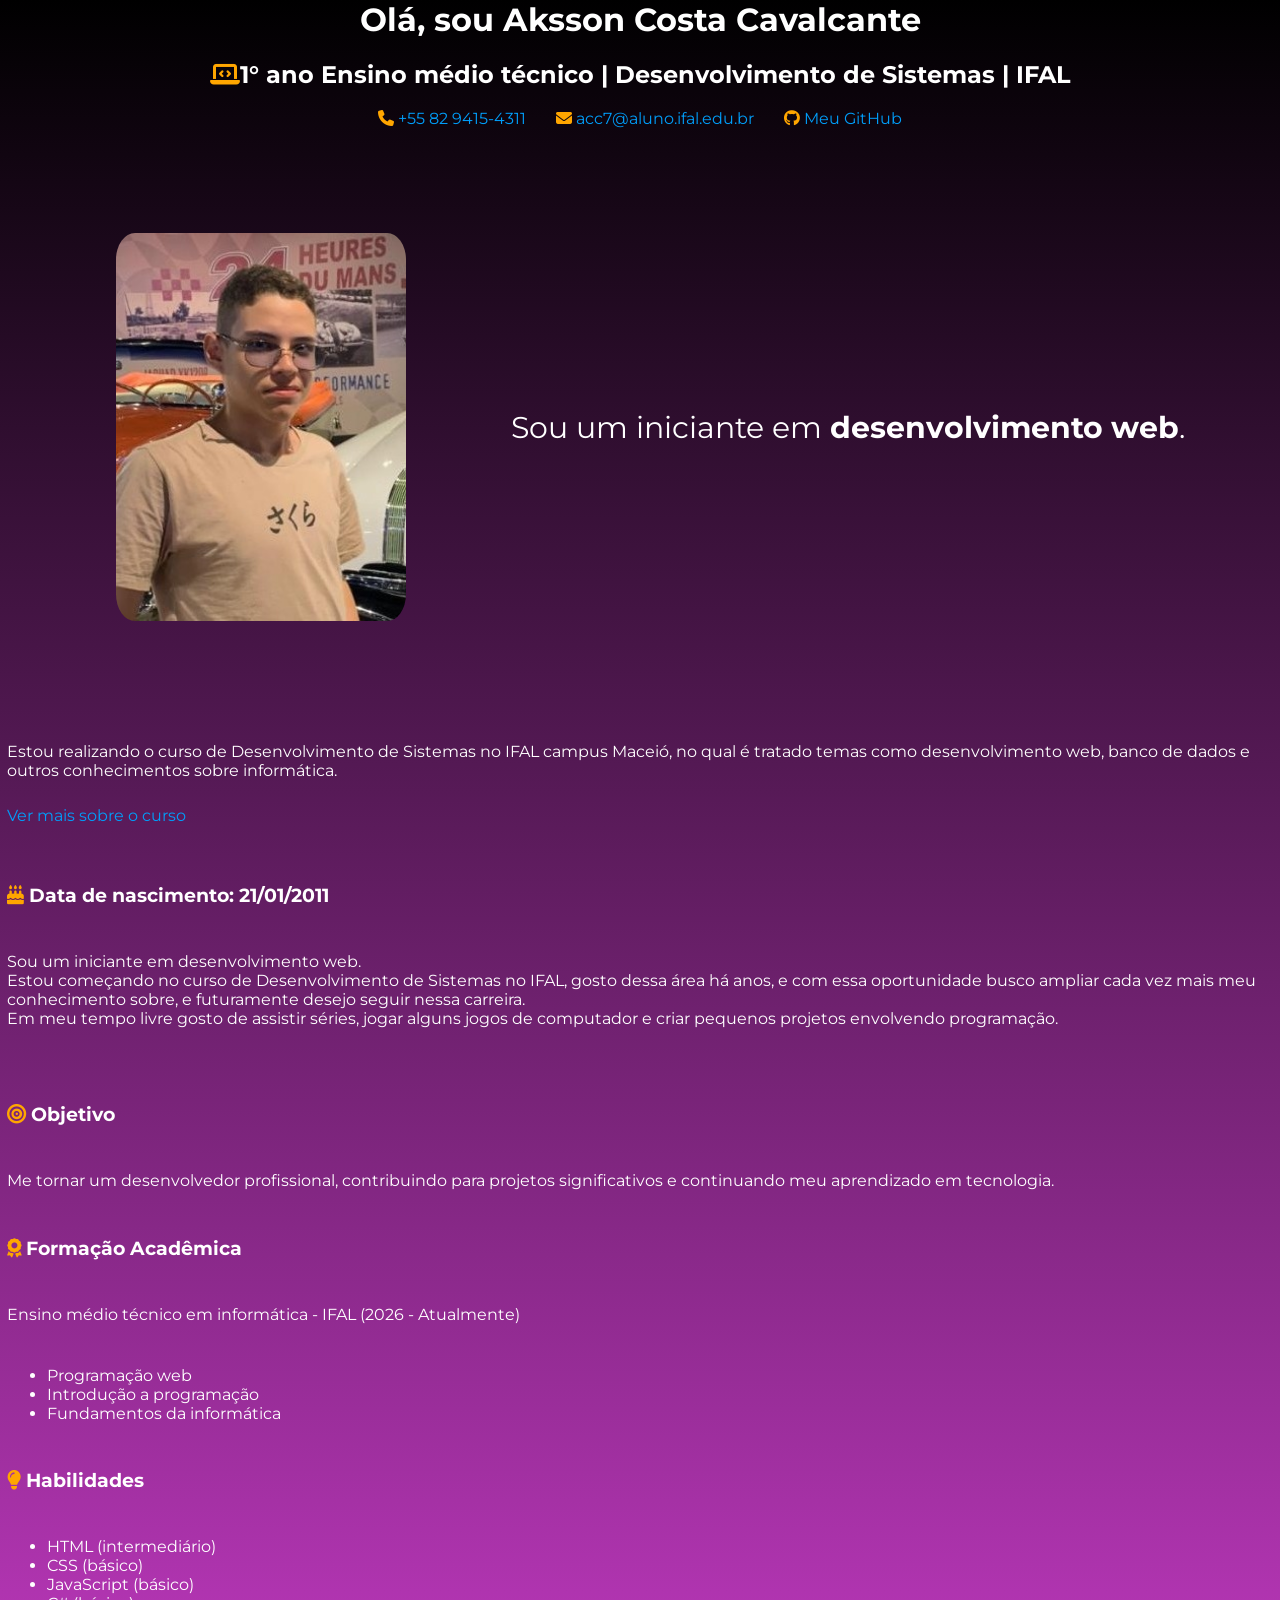
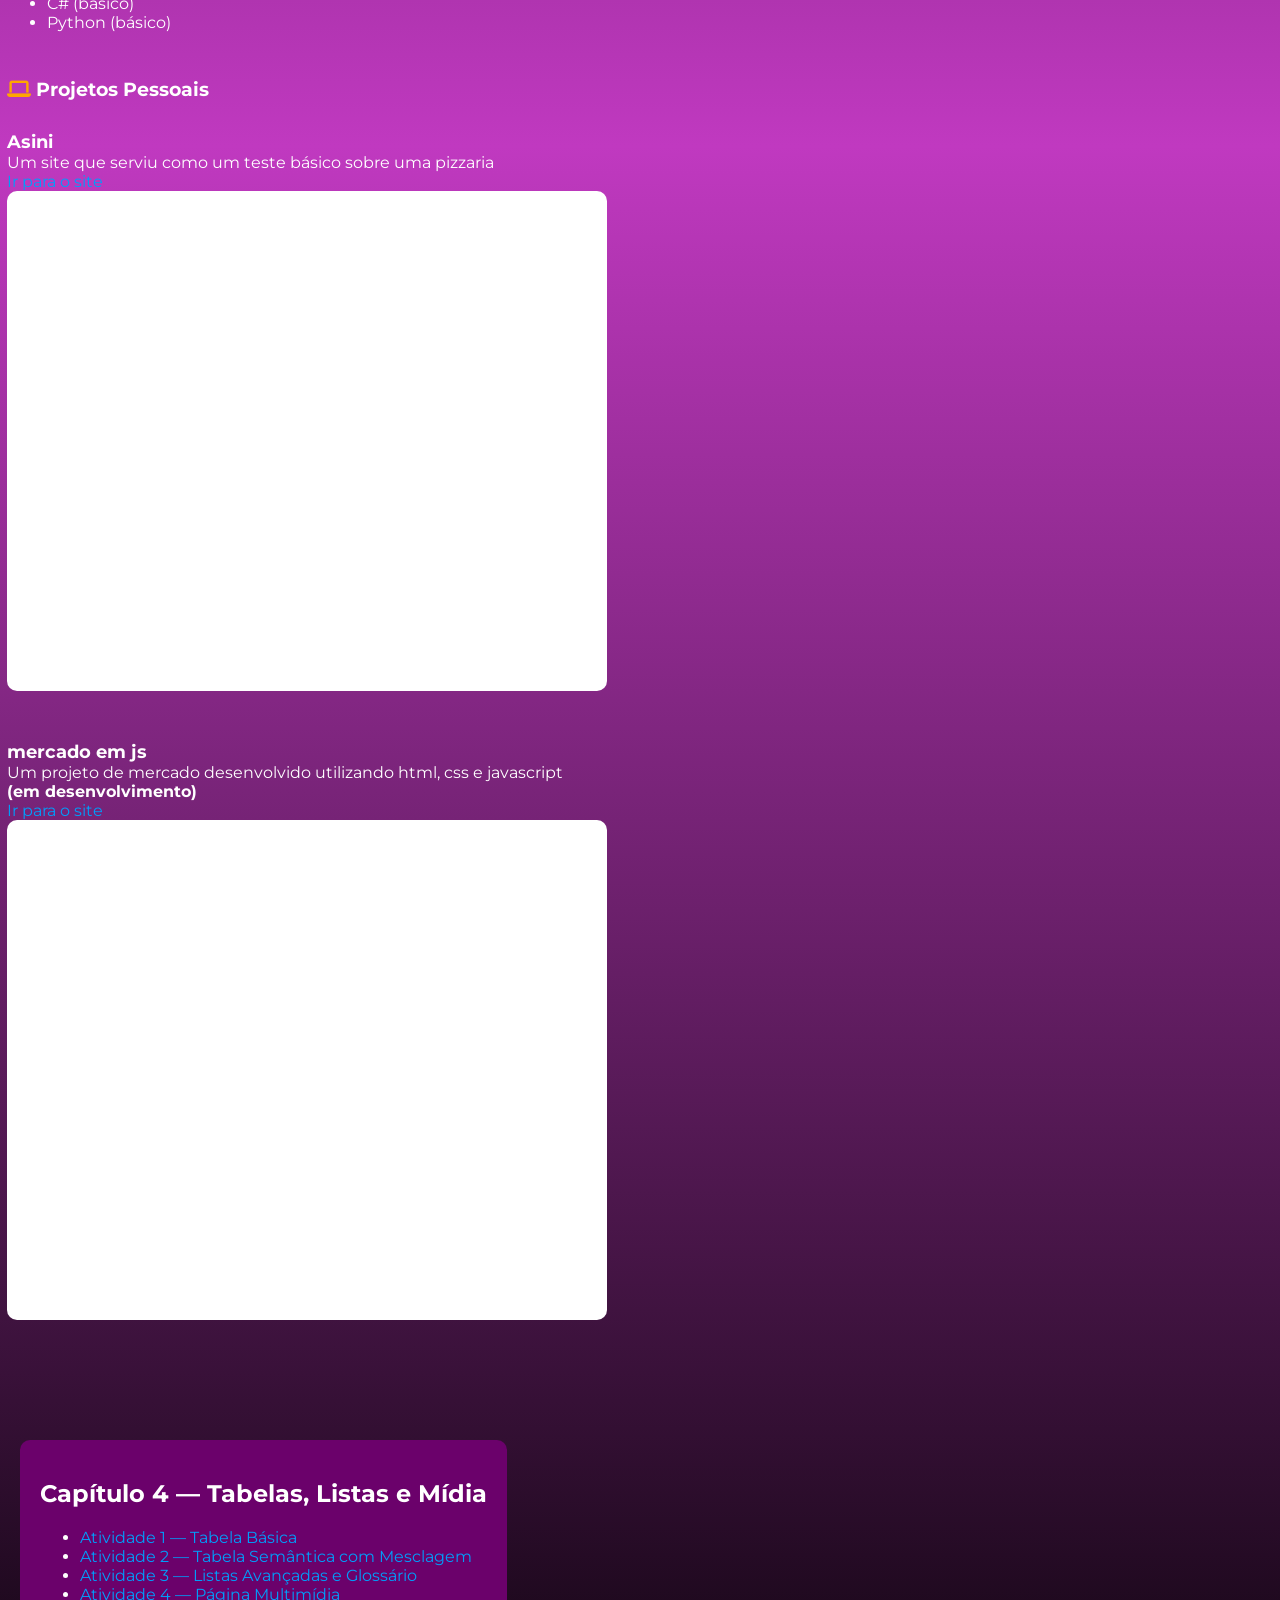
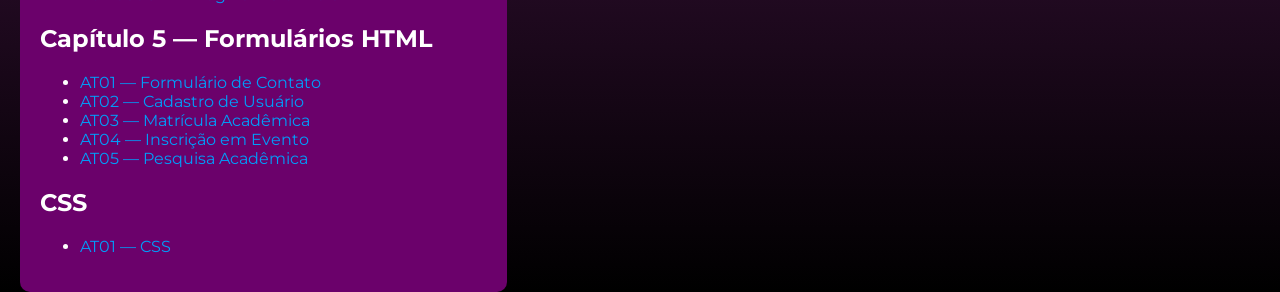
==== index.html @ 8ee13191 "atividade css 01" ====
<DOCTYPE html>
    <html lang="pt-BR">
        <head>
            <meta charset="UTF-8">
            <link rel="stylesheet" href="https://cdnjs.cloudflare.com/ajax/libs/font-awesome/6.5.1/css/all.min.css">
            <link rel="stylesheet" href="css/style.css">
            <title>Currículo - Aksson Costa</title>

            <style>
             body {
                background-image: linear-gradient( black, rgb(192, 57, 192), black);
             }
            </style>
        </head>
        <body>
            <header>
                    <h1>Olá, sou Aksson Costa Cavalcante</h1>
                    <h2><i class="fa-solid fa-laptop-code"></i>1° ano Ensino médio técnico | Desenvolvimento de Sistemas | IFAL</h2>
                <nav>
                    <div class="contatos">
                        <p class="item"><i class="fa-solid fa-phone"></i> +55 82 9415-4311</p>
                        <p class="item"><i class="fa-solid fa-envelope"></i> acc7@aluno.ifal.edu.br</p>
                        <a class="item" href="https://github.com/aks-f" target="_blank"><i class="fa-brands fa-github"></i> Meu GitHub</a>
                </div>
                </nav>
            </header>
            <main>
                <div class="inicio">
                    <img src="assets/images/aksson3x4.jpeg" alt="Foto do Aksson" width="250px">

                    <p id="texto-foto">Sou um iniciante em <strong>desenvolvimento web</strong>.</p>
                </div>

                <section class="sobreMim">
                    <p>Estou realizando o curso de Desenvolvimento de Sistemas no IFAL campus Maceió, no qual é tratado temas como desenvolvimento web, banco de dados e outros conhecimentos sobre informática.</p>
                    <a href="https://www2.ifal.edu.br/campus/maceio/ensino/cursos/tecnicos-integrados/desenvolvimento-de-sistemas" target="_blank">Ver mais sobre o curso</a><br>
                    <h3><i class="fa-solid fa-cake"></i> Data de nascimento: 21/01/2011</h3>
                    <p>Sou um iniciante em desenvolvimento web.<br>
                    Estou começando no curso de Desenvolvimento de Sistemas no IFAL, gosto dessa área há anos, e com essa oportunidade busco ampliar cada vez mais meu conhecimento sobre, e futuramente desejo seguir nessa carreira.<br>
                    Em meu tempo livre gosto de assistir séries, jogar alguns jogos de computador e criar pequenos projetos envolvendo programação.</p><br>
                    
                    <h3><i class="fa-solid fa-bullseye"></i> Objetivo</h3>
                    <p>Me tornar um desenvolvedor profissional, contribuindo para projetos significativos e continuando meu aprendizado em tecnologia.</p>

                    <h3 class="items"><i class="fa-solid fa-award"></i> Formação Acadêmica</h3>
                    <p>Ensino médio técnico em informática - IFAL (2026 - Atualmente)</p>
                    <ul>
                        <li>Programação web</li>
                        <li>Introdução a programação</li>
                        <li>Fundamentos da informática</li>
                    </ul>

                    <h3 class="items"><i class="fa-solid fa-lightbulb"></i> Habilidades</h3>
                    <ul>
                        <li>HTML (intermediário)</li>
                        <li>CSS (básico)</li>
                        <li>JavaScript (básico)</li>
                        <li>C# (básico)</li>
                        <li>Python (básico)</li>
                    </ul>

                    <h3 class="items"><i class="fa-solid fa-laptop"></i> Projetos Pessoais</h3>
                    
                    <div class="item-projetos-pessoais">
                    <h4 class="item">Asini</h4>
                    <p class="item">Um site que serviu como um teste básico sobre uma pizzaria</p>
                    <a href="https://aks-f.github.io/Asini/" target="_blank">Ir para o site</a><br>
                    <iframe src="https://aks-f.github.io/Asini/" width="600px" height="500px"></iframe>
                    </div>
                    <div class="item-projetos-pessoais">
                    <h4 class="item">mercado em js</h4>
                    <p class="item">Um projeto de mercado desenvolvido utilizando html, css e javascript<br><b>(em desenvolvimento)</b></p>
                    <a href="https://aks-f.github.io/mercado-em-js/" target="_blank">Ir para o site</a><br>
                    <iframe src="https://aks-f.github.io/mercado-em-js/" width="600px" height="500px"></iframe>
                    </div>
                </section>
        </main>

    <section class="atividades">
        <section>
            <nav aria-label="Atividades do Capítulo 4">
                <h2>Capítulo 4 — Tabelas, Listas e Mídia</h2>
                <ul>
                    <li>
                    <a href="cap04/at01-tabela-basica.html">
                        Atividade 1 — Tabela Básica
                    </a>
                    </li>
                    <li>
                    <a href="cap04/at02-tabela-semantica.html">
                        Atividade 2 — Tabela Semântica com Mesclagem
                    </a>
                    </li>
                    <li>
                    <a href="cap04/at03-listas-avancadas.html">
                        Atividade 3 — Listas Avançadas e Glossário
                    </a>
                    </li>
                    <li>
                    <a href="cap04/at04-multimidia.html">
                        Atividade 4 — Página Multimídia
                    </a>
                    </li>
                </ul>
            </nav>
        </section>

        <section>
            <nav aria-label="Atividades do Capítulo 4"></nav>
            <h2>Capítulo 5 — Formulários HTML</h2>
            <nav>
                <ul>
                    <li><a href="cap05/at01.html">AT01 — Formulário de Contato</a></li>
                    <li><a href="cap05/at02.html">AT02 — Cadastro de Usuário</a></li>
                    <li><a href="cap05/at03.html">AT03 — Matrícula Acadêmica</a></li>
                    <li><a href="cap05/at04.html">AT04 — Inscrição em Evento</a></li>
                    <li><a href="cap05/at05.html">AT05 — Pesquisa Acadêmica</a></li>
                </ul>
            </nav>
        </section>

        <section>
            <nav aria-label="Formulário"></nav>
            <h2>CSS</h2>
            <nav>
                <ul>
                    <li><a href="atividade-css-01-sala/index.html">AT01  —  CSS</a></li>
                </ul>
            </nav>
        </section>
    </section>
        </body>
    </html>
---- css/style.css ----
@import url('https://fonts.googleapis.com/css2?family=Dancing+Script:wght@400..700&family=Datatype:wght@100..900&family=Funnel+Display:wght@300..800&family=Montserrat:ital,wght@0,100..900;1,100..900&family=Roboto:ital,wght@0,100..900;1,100..900&display=swap');

* {
    box-sizing: border-box;
}
body {
    margin: 0;
    font-family: "montserrat", sans-serif;
    background-color: black;
    color: white;
}

header {
    text-align: center;
}

nav .contatos {
    display: flex;
    justify-content: center;
    gap: 30px;
    align-items: center;
    color: rgb(0, 158, 250)
}

i {
    color: rgb(255, 166, 0);
}

a {
    text-decoration: none;
    color: rgb(0, 158, 250)
}

.sobreMim {
    display: flex;
    flex-direction: column;
    gap: 10px;
    margin: 80px 7px;
}

.inicio {
    display: flex;
    align-items: center;
    justify-content: center;
    gap: 100px;
    margin: 100px 0;
    font-size: 30px;
}

.inicio img {
    border-radius: 8%;
    width: 300px;
    margin: 0 0 0 15px;
    transition: 0.5s;
    padding: 5px
}

.inicio img:hover {
    transform: scale(1.2);
    margin: 0 0 0 50px;
    border: 3px solid orange;
}

h3 {
    font-size: larger;
}

h4 {
    font-size: large;
}

.item-projetos-pessoais{
    margin: 0 0 40px 0;
}

.item {
    margin: 0;
}

h3 {
    transition: 0.4s;
}
h3:hover {
    font-size: 25px;
}

iframe {
    background-color: white;
    border-radius: 10px;
    border: none;
    transition: 0.5s;
}

iframe:hover {
    transform: scale(1.05);
    margin: 20px 0 20px 20px;
    border: 3px solid orange;
    transition: 0.5s;
}

.contatos .item {
    transition: 0.4s;
}

.contatos .item:hover {
    transform: scale(1.2);
    padding: 0 20px 0 20px;
}

table {
    border-collapse: collapse;
}

table, th, td {
    border: 1px solid black;
    padding: 7px;
    border: 1px solid white;
}

.atividades {
    display: inline-block;
    margin-left: 20px;
    background-color: rgb(107, 1, 107);
    border-radius: 10px;
    padding: 20px;
}
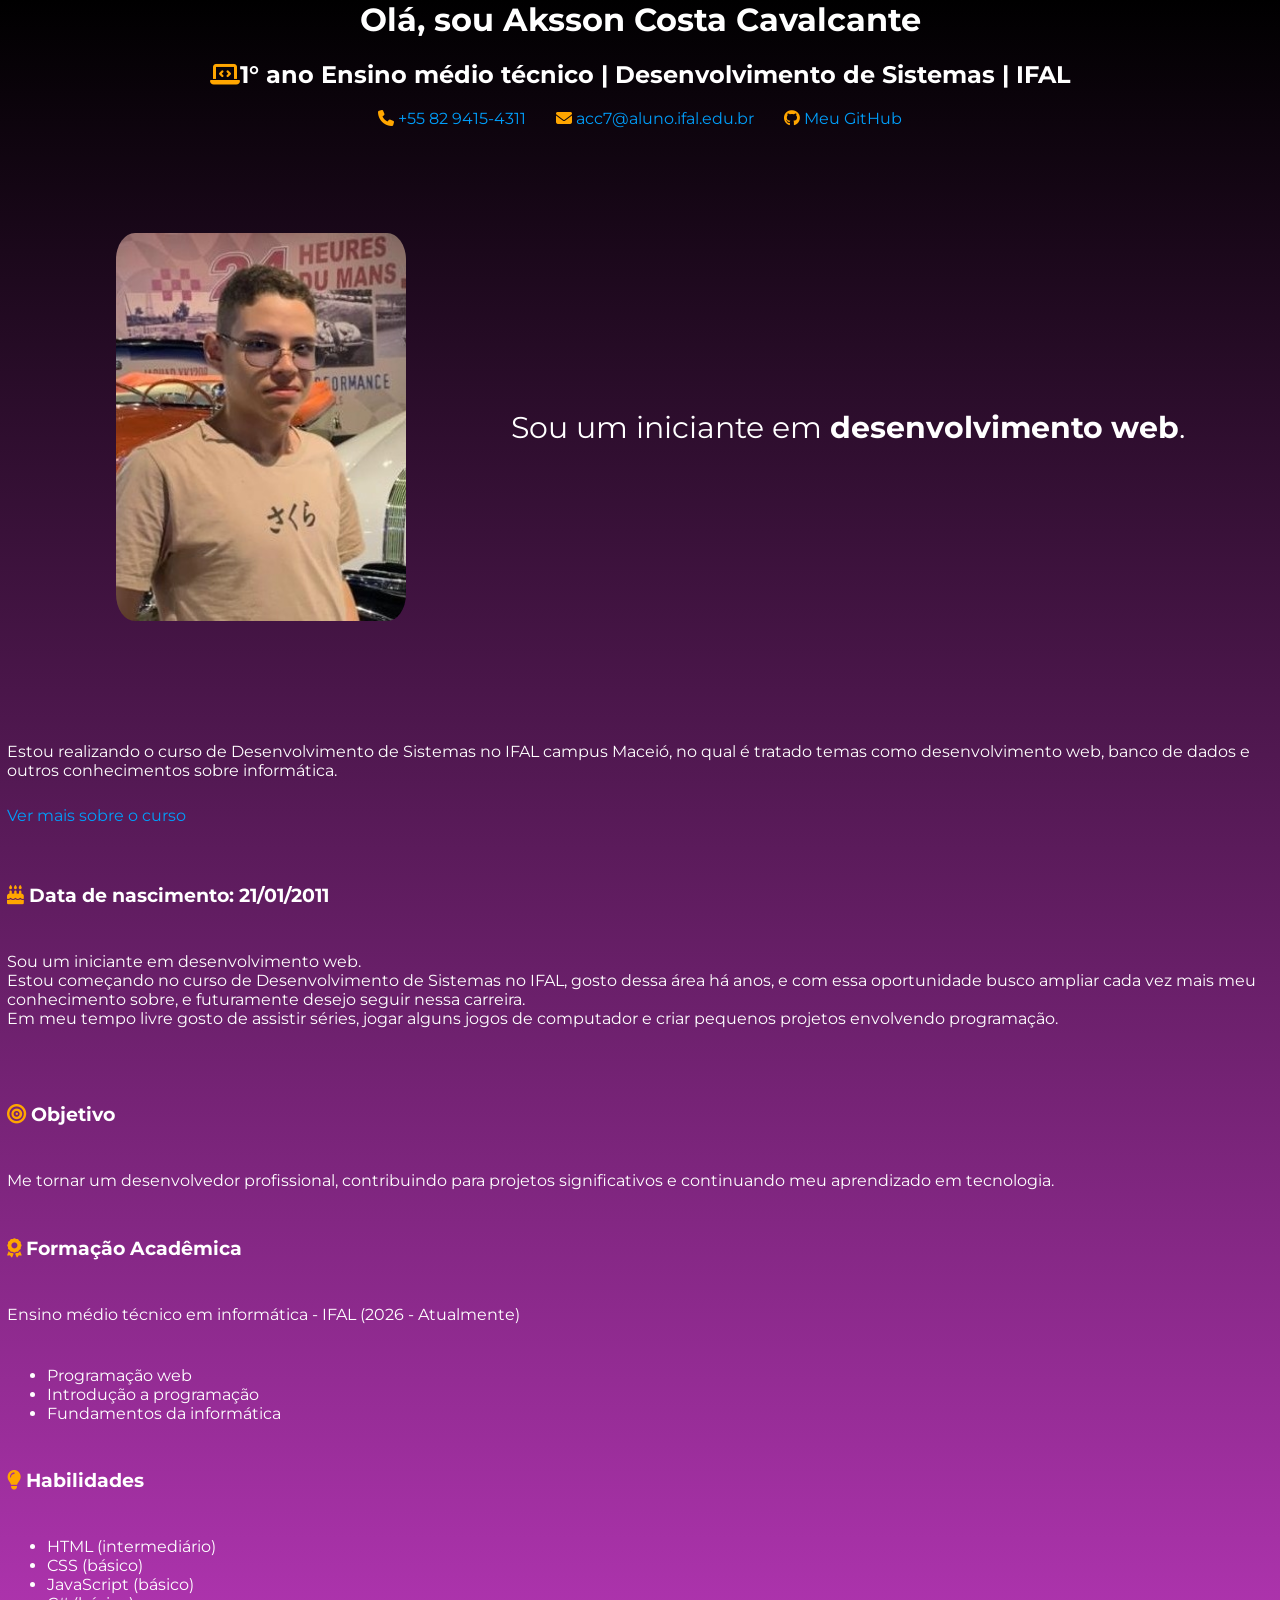
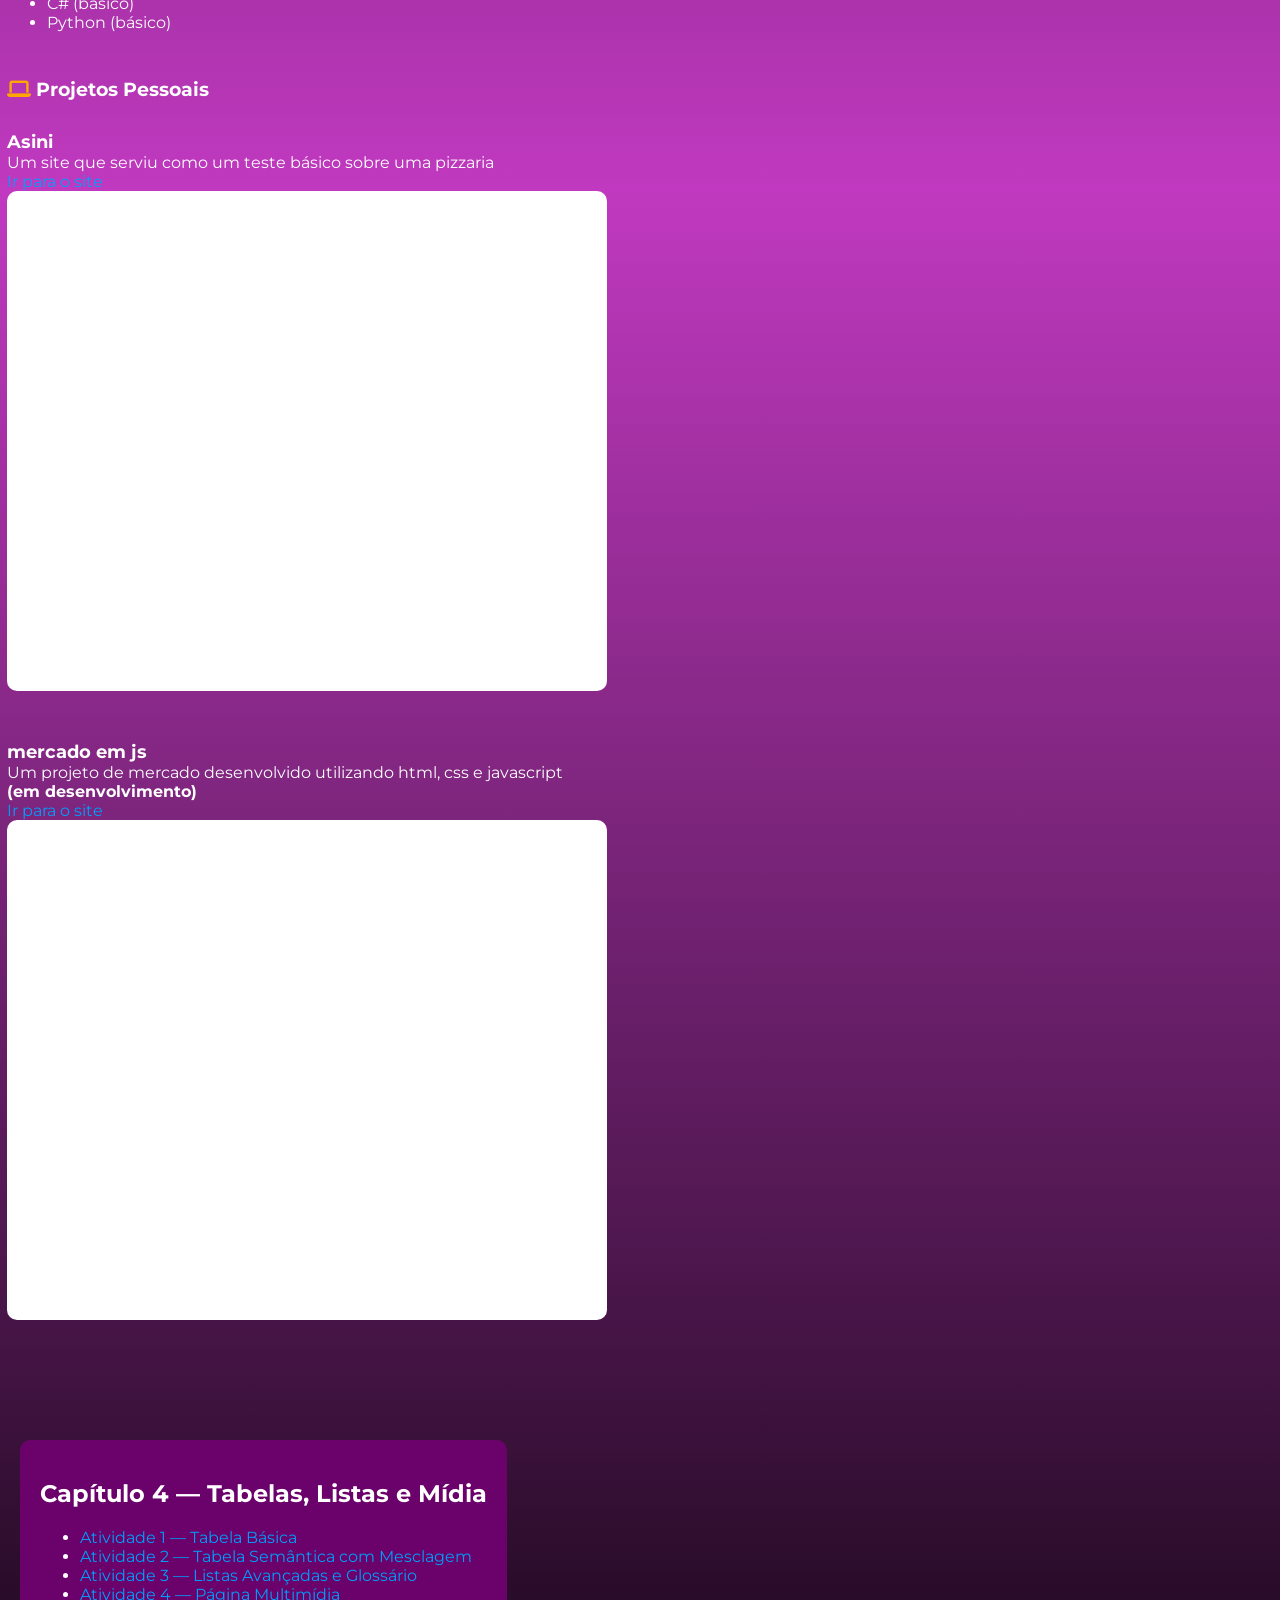
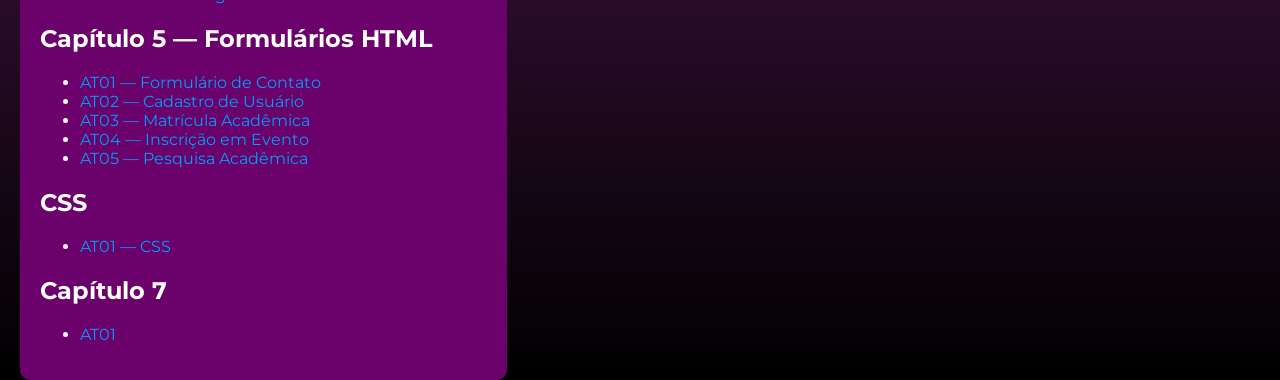
==== commit ea43c5fb: "at01 capitulo 7" ====
--- a/index.html
+++ b/index.html
@@ -128,6 +128,15 @@
                 </ul>
             </nav>
         </section>
+
+        <section>
+            <h2>Capítulo 7</h2>
+            <nav aria-label="Atividades do Capítulo 7">
+                <ul>
+                    <li><a href="cap07/at01/index.html">AT01</a></li>
+                </ul>
+            </nav>
+        </section>
     </section>
         </body>
     </html>
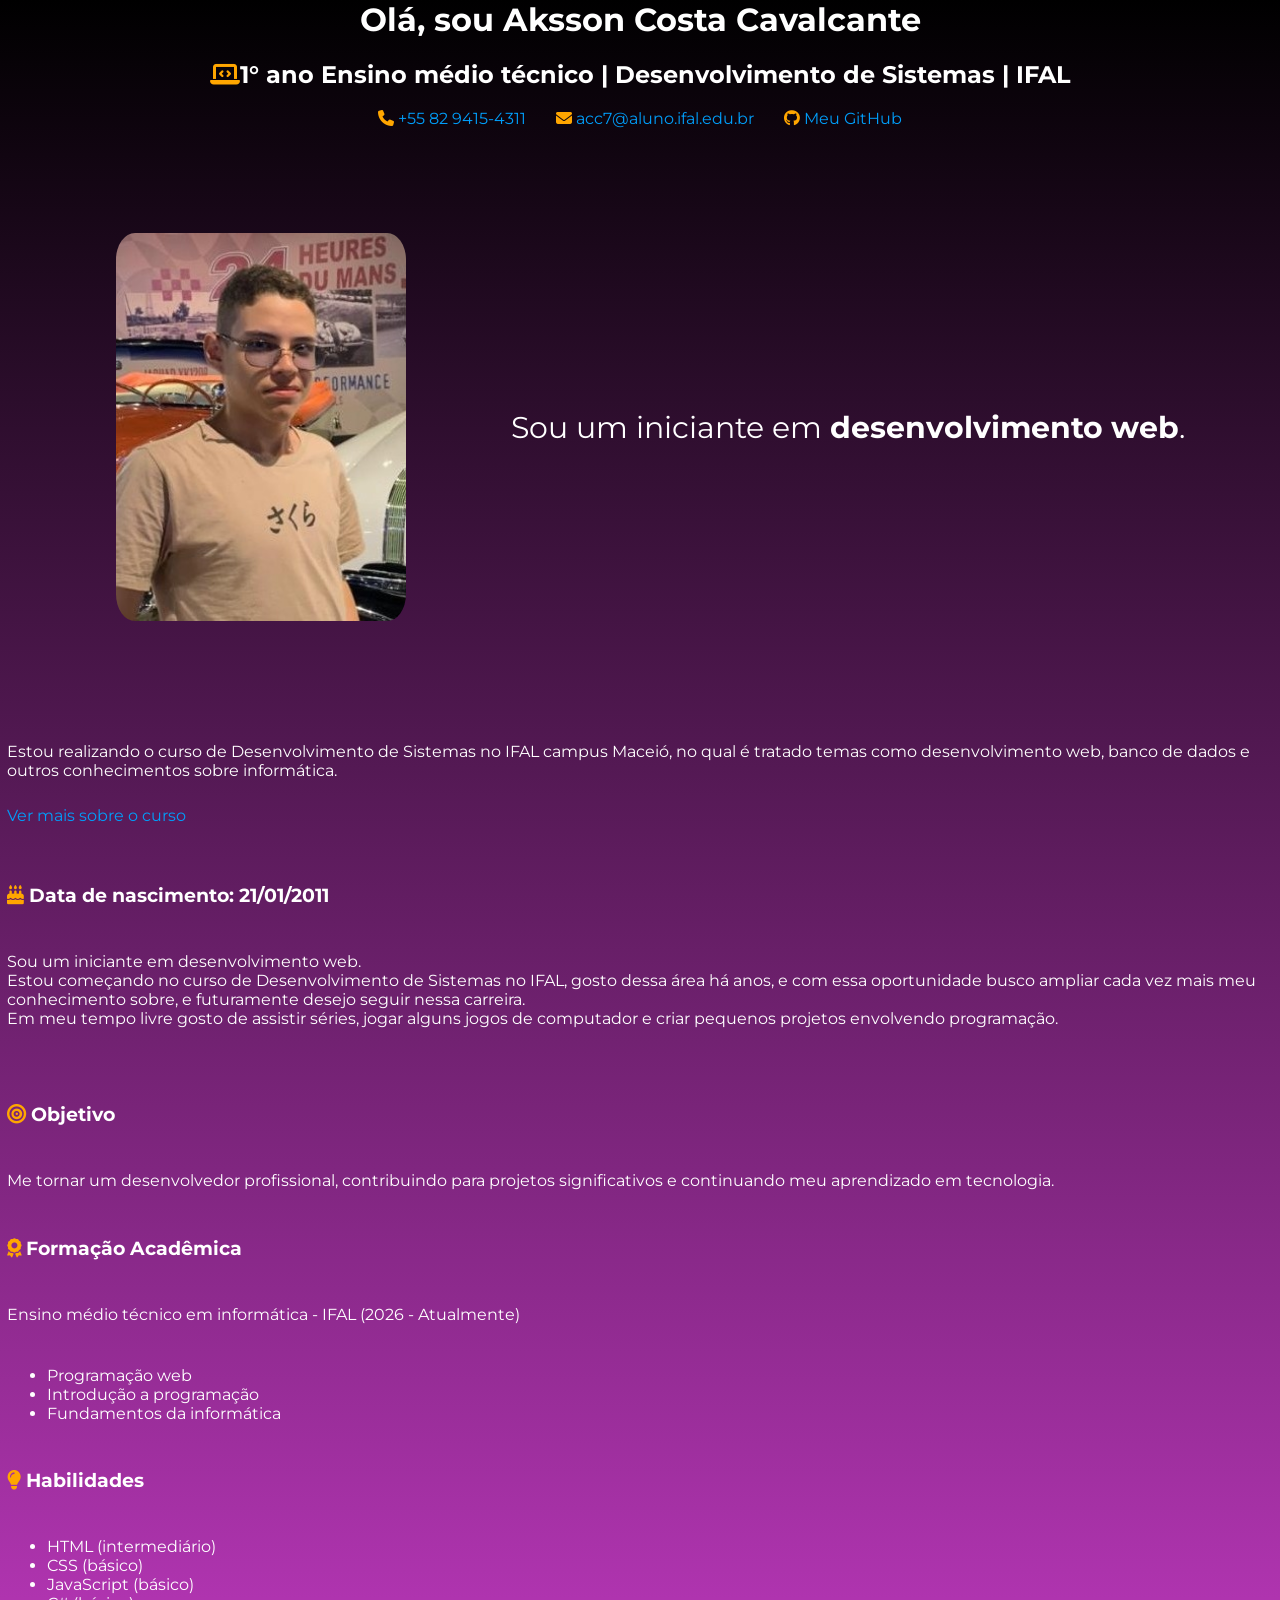
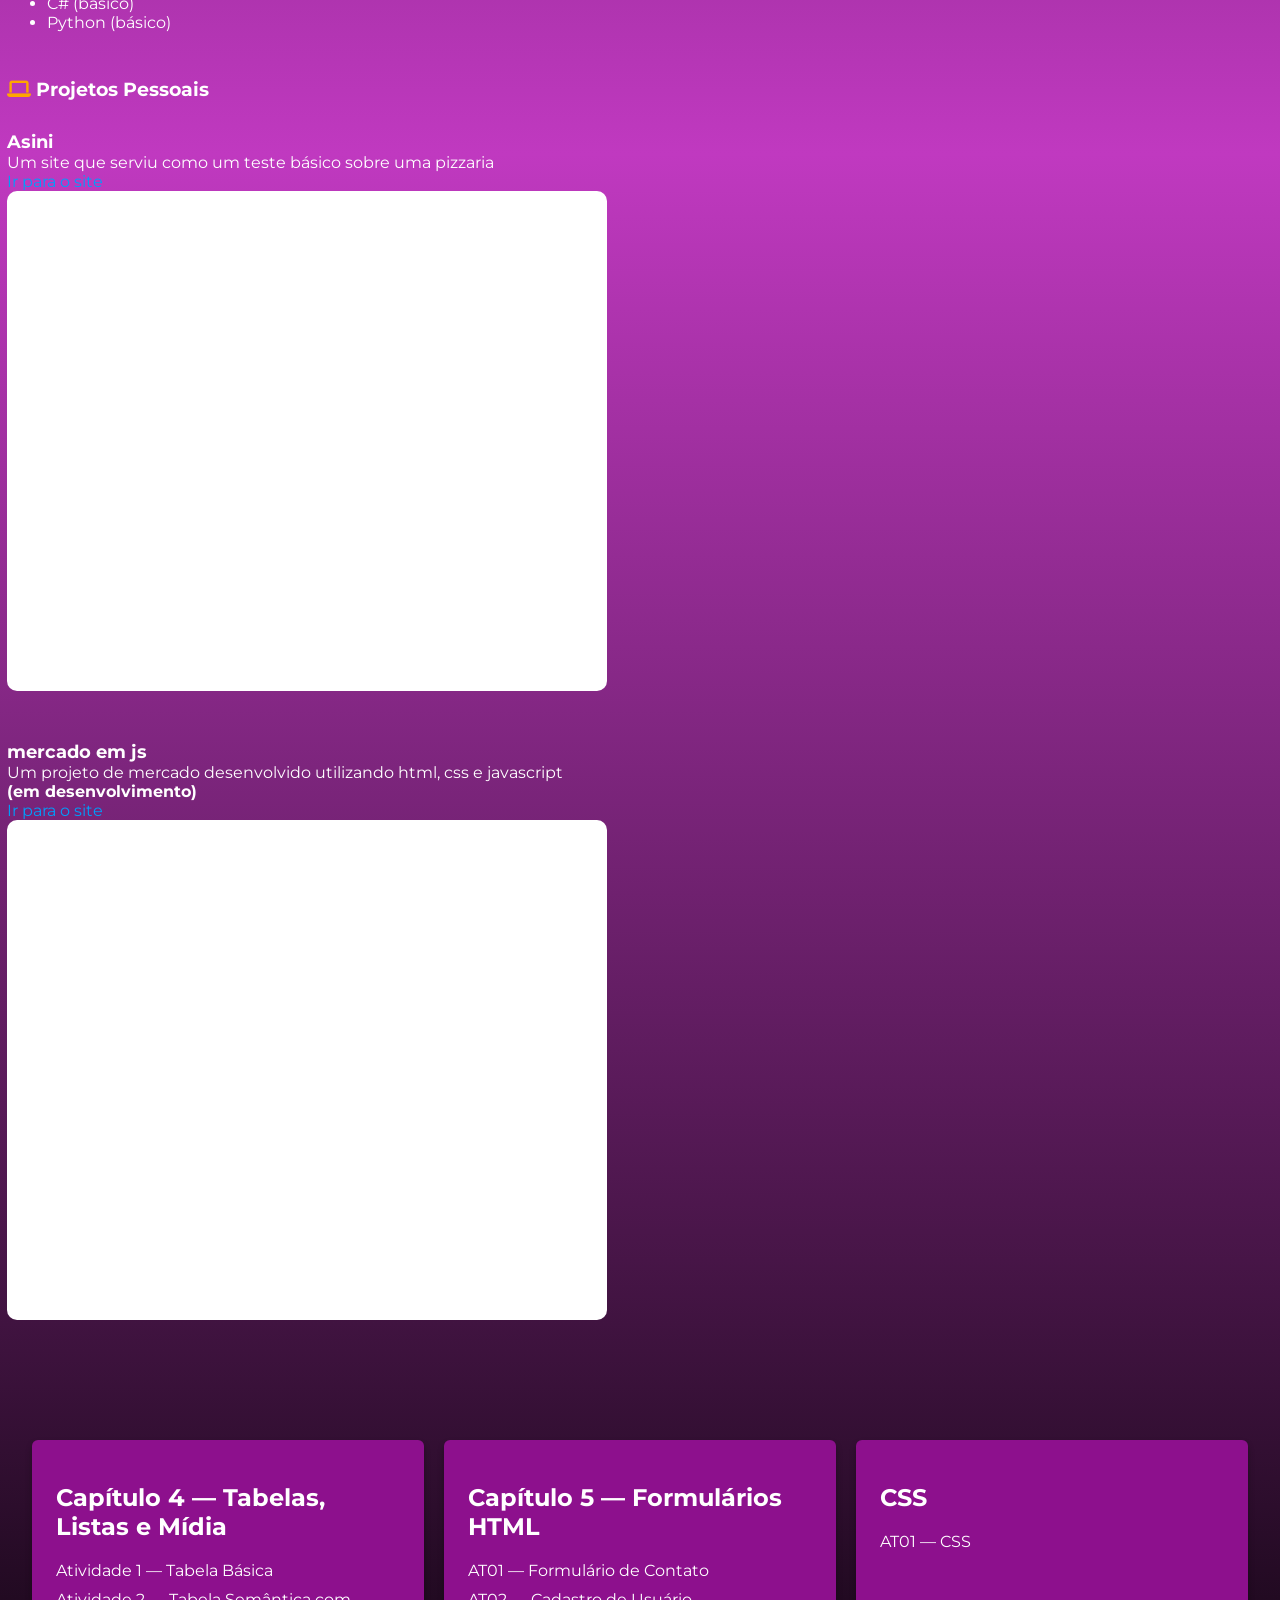
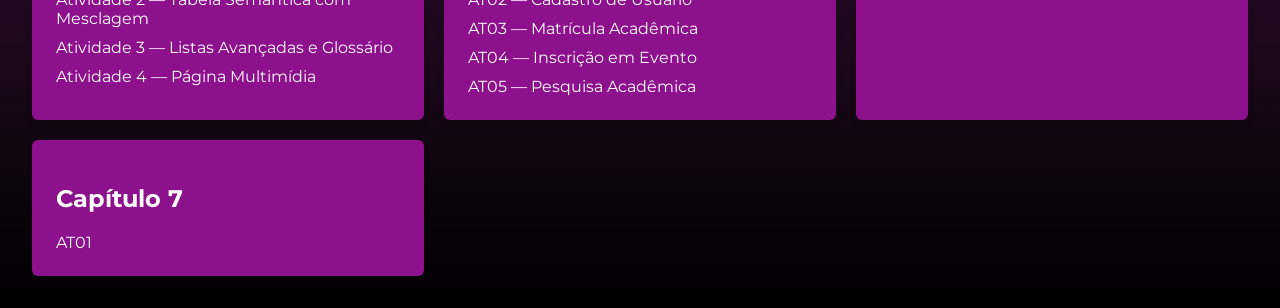
==== commit c99b69bc: "adicionando grid as atividades" ====
--- a/index.html
+++ b/index.html
@@ -70,14 +70,14 @@
                     <div class="item-projetos-pessoais">
                     <h4 class="item">mercado em js</h4>
                     <p class="item">Um projeto de mercado desenvolvido utilizando html, css e javascript<br><b>(em desenvolvimento)</b></p>
-                    <a href="https://aks-f.github.io/mercado-em-js/" target="_blank">Ir para o site</a><br>
-                    <iframe src="https://aks-f.github.io/mercado-em-js/" width="600px" height="500px"></iframe>
+                    <a href="https://mercado-em-js.onrender.com" target="_blank">Ir para o site</a><br>
+                    <iframe src="https://mercado-em-js.onrender.com" width="600px" height="500px"></iframe>
                     </div>
                 </section>
         </main>
 
     <section class="atividades">
-        <section>
+        <div class="card-atividade">
             <nav aria-label="Atividades do Capítulo 4">
                 <h2>Capítulo 4 — Tabelas, Listas e Mídia</h2>
                 <ul>
@@ -103,9 +103,9 @@
                     </li>
                 </ul>
             </nav>
-        </section>
+        </div>
 
-        <section>
+        <div class="card-atividade">
             <nav aria-label="Atividades do Capítulo 4"></nav>
             <h2>Capítulo 5 — Formulários HTML</h2>
             <nav>
@@ -117,9 +117,9 @@
                     <li><a href="cap05/at05.html">AT05 — Pesquisa Acadêmica</a></li>
                 </ul>
             </nav>
-        </section>
+        </div>
 
-        <section>
+        <div class="card-atividade">
             <nav aria-label="Formulário"></nav>
             <h2>CSS</h2>
             <nav>
@@ -127,16 +127,16 @@
                     <li><a href="atividade-css-01-sala/index.html">AT01  —  CSS</a></li>
                 </ul>
             </nav>
-        </section>
+        </div>
 
-        <section>
+        <div class="card-atividade">
             <h2>Capítulo 7</h2>
             <nav aria-label="Atividades do Capítulo 7">
                 <ul>
                     <li><a href="cap07/at01/index.html">AT01</a></li>
                 </ul>
             </nav>
-        </section>
+        </div>
     </section>
         </body>
     </html>
--- a/css/style.css
+++ b/css/style.css
@@ -118,9 +118,36 @@
 }
 
 .atividades {
-    display: inline-block;
-    margin-left: 20px;
-    background-color: rgb(107, 1, 107);
-    border-radius: 10px;
-    padding: 20px;
+    display: grid;
+    grid-template-columns: repeat(auto-fit, minmax(300px, 1fr));
+    gap: 20px;
+    margin: 2rem;
+}
+
+/* Cada bloco de capítulo/categoria */
+.card-atividade {
+    background-color: rgb(141, 16, 141);
+    padding: 1.5rem;
+    border-radius: 6px;
+    box-shadow: 0 4px 6px rgba(0, 0, 0, 0.3);
+}
+
+/* Lista interna de links de cada card */
+.card-atividade > nav > ul {
+    list-style: none;
+    padding: 0;
+    margin: 0;
+    display: flex;
+    flex-direction: column;
+    gap: 10px;
+}
+
+.card-atividade li a {
+    color: white;
+    transition: 0.3s;
+}
+
+.card-atividade li a:hover {
+    color: rgb(255, 166, 0);
+    padding-left: 5px;
 }
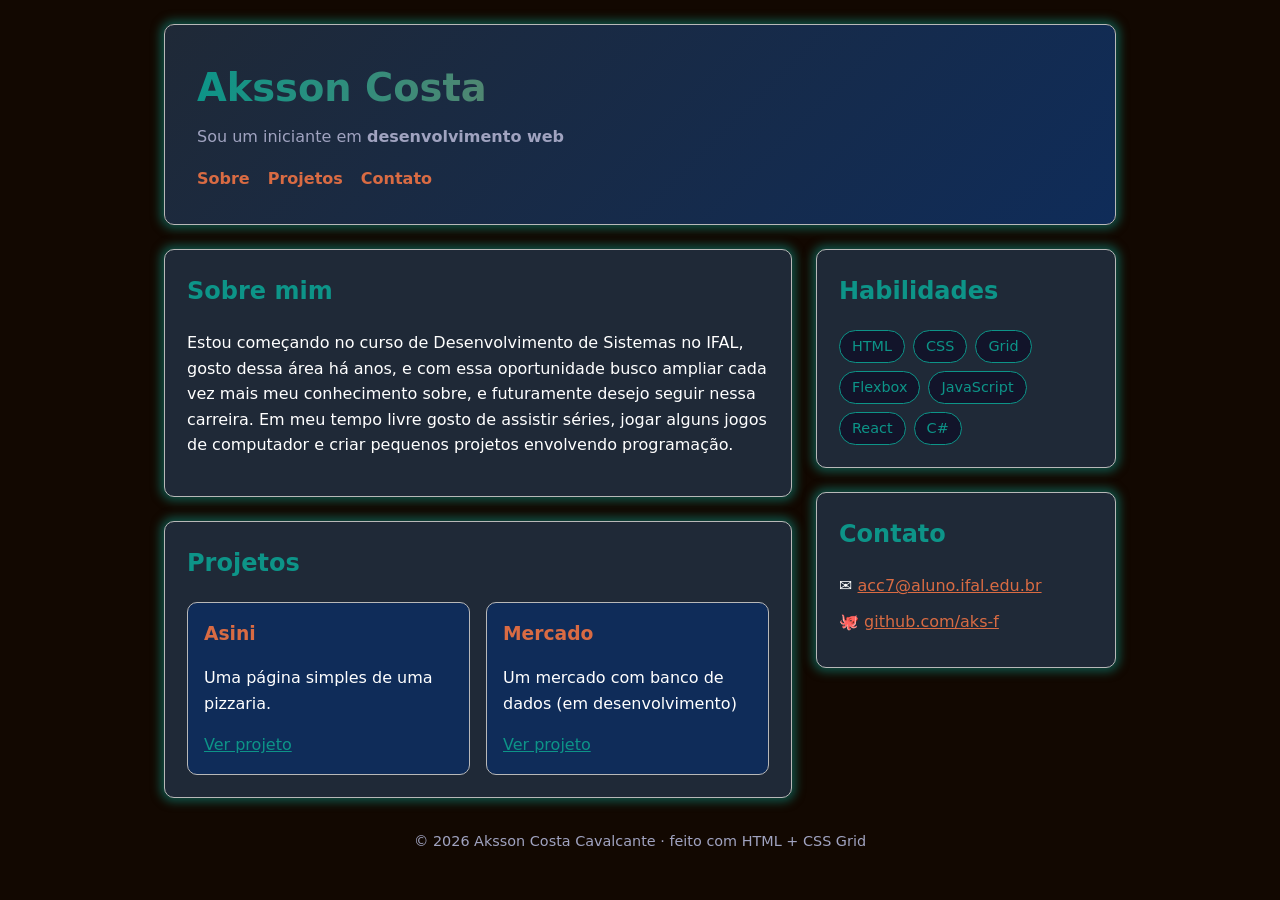
==== commit c7d28154: "alterando layout" ====
--- a/index.html
+++ b/index.html
@@ -1,142 +1,97 @@
-<DOCTYPE html>
-    <html lang="pt-BR">
-        <head>
-            <meta charset="UTF-8">
-            <link rel="stylesheet" href="https://cdnjs.cloudflare.com/ajax/libs/font-awesome/6.5.1/css/all.min.css">
-            <link rel="stylesheet" href="css/style.css">
-            <title>Currículo - Aksson Costa</title>
+<!doctype html>
+<html lang="pt-BR">
+  <head>
+    <meta charset="UTF-8" />
+    <meta name="viewport" content="width=device-width, initial-scale=1.0" />
+    <title>Página Pessoal — Aksson Costa</title>
+    <link rel="stylesheet" href="/css/estilo.css" />
+  </head>
 
-            <style>
-             body {
-                background-image: linear-gradient( black, rgb(192, 57, 192), black);
-             }
-            </style>
-        </head>
-        <body>
-            <header>
-                    <h1>Olá, sou Aksson Costa Cavalcante</h1>
-                    <h2><i class="fa-solid fa-laptop-code"></i>1° ano Ensino médio técnico | Desenvolvimento de Sistemas | IFAL</h2>
-                <nav>
-                    <div class="contatos">
-                        <p class="item"><i class="fa-solid fa-phone"></i> +55 82 9415-4311</p>
-                        <p class="item"><i class="fa-solid fa-envelope"></i> acc7@aluno.ifal.edu.br</p>
-                        <a class="item" href="https://github.com/aks-f" target="_blank"><i class="fa-brands fa-github"></i> Meu GitHub</a>
-                </div>
-                </nav>
-            </header>
-            <main>
-                <div class="inicio">
-                    <img src="assets/images/aksson3x4.jpeg" alt="Foto do Aksson" width="250px">
+  <body>
+    <div class="pagina">
+      <header class="cabecalho">
+        <h1>Aksson Costa</h1>
+        <p>Sou um iniciante em <strong>desenvolvimento web</strong></p>
+        <nav>
+          <a href="#sobre">Sobre</a>
+          <a href="#projetos">Projetos</a>
+          <a href="#contato">Contato</a>
+        </nav>
+      </header>
 
-                    <p id="texto-foto">Sou um iniciante em <strong>desenvolvimento web</strong>.</p>
-                </div>
+      <!-- ====== CONTEÚDO PRINCIPAL ====== -->
+      <main class="principal">
+        <section id="sobre" class="cartao">
+          <h2>Sobre mim</h2>
+          <p>
+            Estou começando no curso de Desenvolvimento de Sistemas no IFAL,
+            gosto dessa área há anos, e com essa oportunidade busco ampliar cada
+            vez mais meu conhecimento sobre, e futuramente desejo seguir nessa
+            carreira. Em meu tempo livre gosto de assistir séries, jogar alguns
+            jogos de computador e criar pequenos projetos envolvendo
+            programação.
+          </p>
+        </section>
 
-                <section class="sobreMim">
-                    <p>Estou realizando o curso de Desenvolvimento de Sistemas no IFAL campus Maceió, no qual é tratado temas como desenvolvimento web, banco de dados e outros conhecimentos sobre informática.</p>
-                    <a href="https://www2.ifal.edu.br/campus/maceio/ensino/cursos/tecnicos-integrados/desenvolvimento-de-sistemas" target="_blank">Ver mais sobre o curso</a><br>
-                    <h3><i class="fa-solid fa-cake"></i> Data de nascimento: 21/01/2011</h3>
-                    <p>Sou um iniciante em desenvolvimento web.<br>
-                    Estou começando no curso de Desenvolvimento de Sistemas no IFAL, gosto dessa área há anos, e com essa oportunidade busco ampliar cada vez mais meu conhecimento sobre, e futuramente desejo seguir nessa carreira.<br>
-                    Em meu tempo livre gosto de assistir séries, jogar alguns jogos de computador e criar pequenos projetos envolvendo programação.</p><br>
-                    
-                    <h3><i class="fa-solid fa-bullseye"></i> Objetivo</h3>
-                    <p>Me tornar um desenvolvedor profissional, contribuindo para projetos significativos e continuando meu aprendizado em tecnologia.</p>
+        <section id="projetos" class="cartao">
+          <h2>Projetos</h2>
+          <div class="projetos">
+            <article class="projeto">
+              <h3>Asini</h3>
+              <p>Uma página simples de uma pizzaria.</p>
+              <a href="https://aks-f.github.io/Asini/" target="_blank"
+                >Ver projeto</a
+              >
+            </article>
+            <article class="projeto">
+              <h3>Mercado</h3>
+              <p>Um mercado com banco de dados (em desenvolvimento)</p>
+              <a href="https://mercado-em-js.onrender.com" target="_blank"
+                >Ver projeto</a
+              >
+            </article>
+          </div>
+        </section>
+      </main>
 
-                    <h3 class="items"><i class="fa-solid fa-award"></i> Formação Acadêmica</h3>
-                    <p>Ensino médio técnico em informática - IFAL (2026 - Atualmente)</p>
-                    <ul>
-                        <li>Programação web</li>
-                        <li>Introdução a programação</li>
-                        <li>Fundamentos da informática</li>
-                    </ul>
+      <!-- ====== BARRA LATERAL ====== -->
+      <aside class="lateral">
+        <section class="cartao">
+          <h2>Habilidades</h2>
+          <ul class="habilidades">
+            <li>HTML</li>
+            <li>CSS</li>
+            <li>Grid</li>
+            <li>Flexbox</li>
+            <li>JavaScript</li>
+            <li>React</li>
+            <li>C#</li>
+          </ul>
+        </section>
 
-                    <h3 class="items"><i class="fa-solid fa-lightbulb"></i> Habilidades</h3>
-                    <ul>
-                        <li>HTML (intermediário)</li>
-                        <li>CSS (básico)</li>
-                        <li>JavaScript (básico)</li>
-                        <li>C# (básico)</li>
-                        <li>Python (básico)</li>
-                    </ul>
+        <section id="contato" class="cartao">
+          <h2>Contato</h2>
+          <ul class="contato">
+            <li>
+              ✉️
+              <a href="mailto:acc7@aluno.ifal.edu.br" target="_blank"
+                >acc7@aluno.ifal.edu.br</a
+              >
+            </li>
+            <li>
+              🐙
+              <a href="https://github.com/aks-f" target="_blank"
+                >github.com/aks-f</a
+              >
+            </li>
+          </ul>
+        </section>
+      </aside>
 
-                    <h3 class="items"><i class="fa-solid fa-laptop"></i> Projetos Pessoais</h3>
-                    
-                    <div class="item-projetos-pessoais">
-                    <h4 class="item">Asini</h4>
-                    <p class="item">Um site que serviu como um teste básico sobre uma pizzaria</p>
-                    <a href="https://aks-f.github.io/Asini/" target="_blank">Ir para o site</a><br>
-                    <iframe src="https://aks-f.github.io/Asini/" width="600px" height="500px"></iframe>
-                    </div>
-                    <div class="item-projetos-pessoais">
-                    <h4 class="item">mercado em js</h4>
-                    <p class="item">Um projeto de mercado desenvolvido utilizando html, css e javascript<br><b>(em desenvolvimento)</b></p>
-                    <a href="https://mercado-em-js.onrender.com" target="_blank">Ir para o site</a><br>
-                    <iframe src="https://mercado-em-js.onrender.com" width="600px" height="500px"></iframe>
-                    </div>
-                </section>
-        </main>
-
-    <section class="atividades">
-        <div class="card-atividade">
-            <nav aria-label="Atividades do Capítulo 4">
-                <h2>Capítulo 4 — Tabelas, Listas e Mídia</h2>
-                <ul>
-                    <li>
-                    <a href="cap04/at01-tabela-basica.html">
-                        Atividade 1 — Tabela Básica
-                    </a>
-                    </li>
-                    <li>
-                    <a href="cap04/at02-tabela-semantica.html">
-                        Atividade 2 — Tabela Semântica com Mesclagem
-                    </a>
-                    </li>
-                    <li>
-                    <a href="cap04/at03-listas-avancadas.html">
-                        Atividade 3 — Listas Avançadas e Glossário
-                    </a>
-                    </li>
-                    <li>
-                    <a href="cap04/at04-multimidia.html">
-                        Atividade 4 — Página Multimídia
-                    </a>
-                    </li>
-                </ul>
-            </nav>
-        </div>
-
-        <div class="card-atividade">
-            <nav aria-label="Atividades do Capítulo 4"></nav>
-            <h2>Capítulo 5 — Formulários HTML</h2>
-            <nav>
-                <ul>
-                    <li><a href="cap05/at01.html">AT01 — Formulário de Contato</a></li>
-                    <li><a href="cap05/at02.html">AT02 — Cadastro de Usuário</a></li>
-                    <li><a href="cap05/at03.html">AT03 — Matrícula Acadêmica</a></li>
-                    <li><a href="cap05/at04.html">AT04 — Inscrição em Evento</a></li>
-                    <li><a href="cap05/at05.html">AT05 — Pesquisa Acadêmica</a></li>
-                </ul>
-            </nav>
-        </div>
-
-        <div class="card-atividade">
-            <nav aria-label="Formulário"></nav>
-            <h2>CSS</h2>
-            <nav>
-                <ul>
-                    <li><a href="atividade-css-01-sala/index.html">AT01  —  CSS</a></li>
-                </ul>
-            </nav>
-        </div>
-
-        <div class="card-atividade">
-            <h2>Capítulo 7</h2>
-            <nav aria-label="Atividades do Capítulo 7">
-                <ul>
-                    <li><a href="cap07/at01/index.html">AT01</a></li>
-                </ul>
-            </nav>
-        </div>
-    </section>
-        </body>
-    </html>
+      <!-- ====== RODAPÉ  ====== -->
+      <footer class="rodape">
+        © 2026 Aksson Costa Cavalcante · feito com HTML + CSS Grid
+      </footer>
+    </div>
+  </body>
+</html>
--- a/css/estilo.css
+++ b/css/estilo.css
@@ -0,0 +1,111 @@
+:root {
+  --cor: #0D9488;
+  --cor2: #D96B43;
+  --texto: white;
+  --suave: #a0a3c0;
+  --fundo: #120801;
+  --superficie: #1F2937;
+  --borda: #b8b8b8;
+  --raio: 10px;
+}
+
+body {
+  margin: 0;
+  font-family: system-ui, -apple-system, "Segoe UI", sans-serif;
+  color: var(--texto);
+  background: var(--fundo);
+  line-height: 1.6;
+}
+
+/* ============================================================
+   LAYOUT (GRID) — NÃO MUDE
+   ============================================================ */
+* { box-sizing: border-box; }
+
+.pagina {
+  display: grid;
+  grid-template-columns: 1fr 300px;
+  grid-template-areas:
+    "cabecalho cabecalho"
+    "principal lateral"
+    "rodape    rodape";
+  gap: 24px;
+  max-width: 1000px;
+  margin: 0 auto;
+  padding: 24px;
+}
+
+.cabecalho { grid-area: cabecalho; }
+.principal { grid-area: principal; }
+.lateral   { grid-area: lateral; }
+.rodape    { grid-area: rodape; }
+
+.projetos {
+  display: grid;
+  grid-template-columns: repeat(auto-fit, minmax(200px, 1fr));
+  gap: 16px;
+  margin-top: 14px;
+}
+
+@media (max-width: 640px) {
+  .pagina {
+    grid-template-columns: 1fr;
+    grid-template-areas:
+      "cabecalho"
+      "principal"
+      "lateral"
+      "rodape";
+  }
+}
+/* ===================== fim do LAYOUT ===================== */
+
+/* ---- Aparência (mude à vontade) ---- */
+.cabecalho, .cartao {
+  box-shadow: 0 0 10px 4px rgba(13, 148, 136, 0.5);
+}
+
+.cabecalho {
+  background: linear-gradient(135deg, var(--superficie), #0F2C59);
+  color: #fff;
+  padding: 32px;
+  border: 1px solid var(--borda);
+  border-radius: var(--raio);
+}
+.cabecalho h1 {
+  margin: 0;
+  font-size: clamp(1.6rem, 4vw, 2.4rem);
+  /* título com degradê (efeito "tech") */
+  background: linear-gradient(90deg, var(--cor), var(--cor2));
+  -webkit-background-clip: text;
+  background-clip: text;
+  color: transparent;
+}
+.cabecalho p { margin: 6px 0 0; color: var(--suave); }
+.cabecalho nav { margin-top: 16px; display: flex; gap: 18px; flex-wrap: wrap; }
+.cabecalho nav a { color: var(--cor2); text-decoration: none; font-weight: 600; }
+.cabecalho nav a:hover { text-decoration: underline; }
+
+.cartao {
+  background: var(--superficie);
+  border: 1px solid var(--borda);
+  border-radius: var(--raio);
+  padding: 22px;
+}
+.cartao + .cartao { margin-top: 24px; }
+h2 { color: var(--cor); margin-top: 0; }
+
+.projeto {
+  background: #0F2C59;
+  border: 1px solid var(--borda);
+  border-radius: 10px;
+  padding: 16px;
+}
+.projeto h3 { margin: 0 0 6px; color: var(--cor2); }
+.projeto a { color: #0D9488; }
+
+.habilidades { list-style: none; padding: 0; margin: 0; display: flex; flex-wrap: wrap; gap: 8px; }
+.habilidades li { background: #12142a; border: 1px solid var(--cor); color: var(--cor); border-radius: 999px; padding: 4px 12px; font-size: .9rem; }
+.contato { list-style: none; padding: 0; margin: 0; }
+.contato li { margin: 10px 0; }
+.contato a { color: var(--cor2); }
+.rodape { text-align: center; color: var(--suave); padding: 8px; font-size: .9rem; }
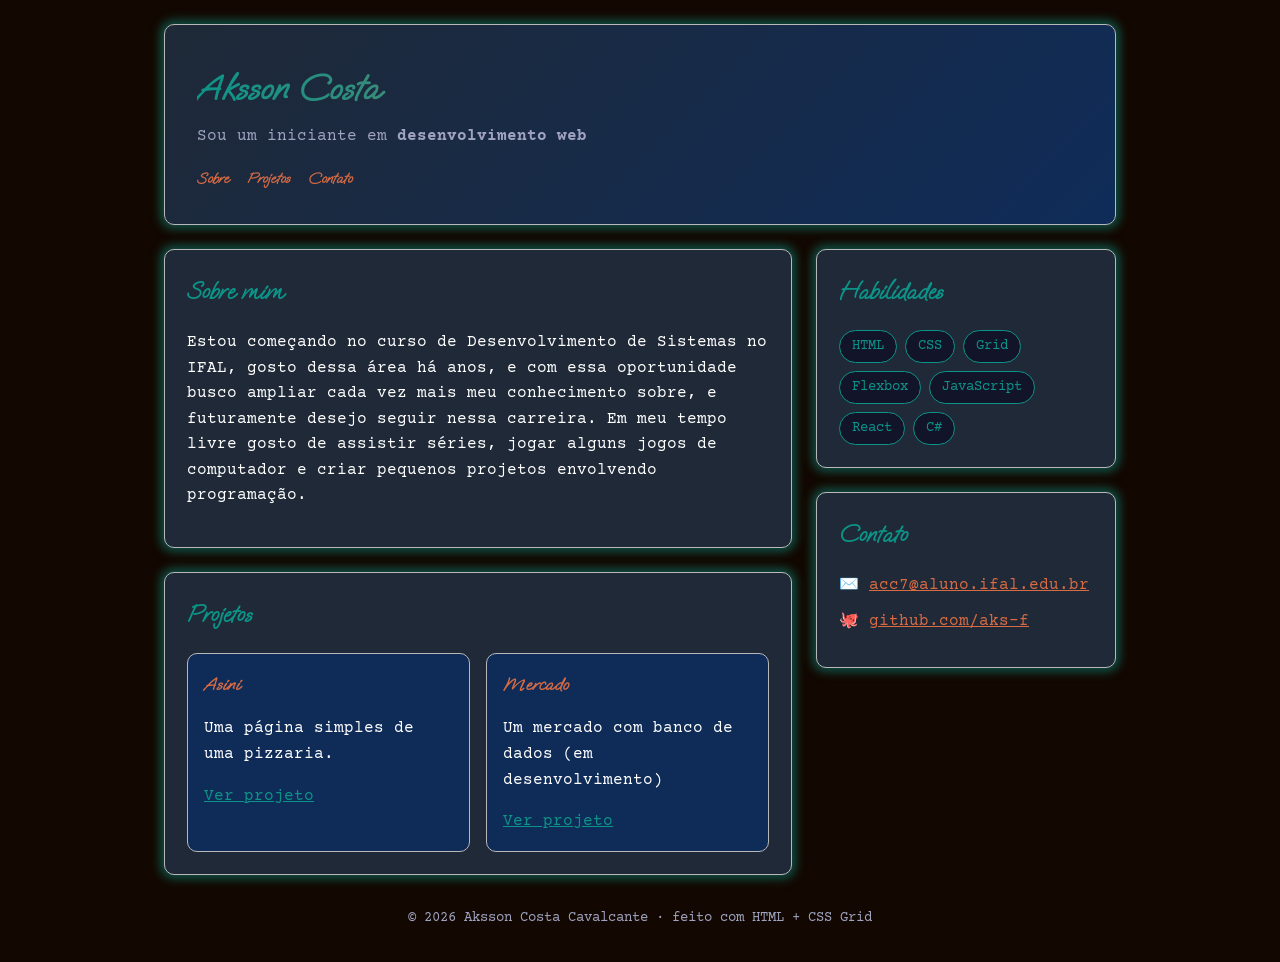
==== commit 71a9a8ca: "alterando fontes" ====
--- a/index.html
+++ b/index.html
@@ -10,9 +10,9 @@
   <body>
     <div class="pagina">
       <header class="cabecalho">
-        <h1>Aksson Costa</h1>
+        <h1 class="fonte-secundaria">Aksson Costa</h1>
         <p>Sou um iniciante em <strong>desenvolvimento web</strong></p>
-        <nav>
+        <nav class="fonte-secundaria">
           <a href="#sobre">Sobre</a>
           <a href="#projetos">Projetos</a>
           <a href="#contato">Contato</a>
@@ -22,7 +22,7 @@
       <!-- ====== CONTEÚDO PRINCIPAL ====== -->
       <main class="principal">
         <section id="sobre" class="cartao">
-          <h2>Sobre mim</h2>
+          <h2 class="fonte-secundaria">Sobre mim</h2>
           <p>
             Estou começando no curso de Desenvolvimento de Sistemas no IFAL,
             gosto dessa área há anos, e com essa oportunidade busco ampliar cada
@@ -34,17 +34,17 @@
         </section>
 
         <section id="projetos" class="cartao">
-          <h2>Projetos</h2>
+          <h2 class="fonte-secundaria">Projetos</h2>
           <div class="projetos">
             <article class="projeto">
-              <h3>Asini</h3>
+              <h3 class="fonte-secundaria">Asini</h3>
               <p>Uma página simples de uma pizzaria.</p>
               <a href="https://aks-f.github.io/Asini/" target="_blank"
                 >Ver projeto</a
               >
             </article>
             <article class="projeto">
-              <h3>Mercado</h3>
+              <h3 class="fonte-secundaria">Mercado</h3>
               <p>Um mercado com banco de dados (em desenvolvimento)</p>
               <a href="https://mercado-em-js.onrender.com" target="_blank"
                 >Ver projeto</a
@@ -57,7 +57,7 @@
       <!-- ====== BARRA LATERAL ====== -->
       <aside class="lateral">
         <section class="cartao">
-          <h2>Habilidades</h2>
+          <h2 class="fonte-secundaria">Habilidades</h2>
           <ul class="habilidades">
             <li>HTML</li>
             <li>CSS</li>
@@ -70,7 +70,7 @@
         </section>
 
         <section id="contato" class="cartao">
-          <h2>Contato</h2>
+          <h2 class="fonte-secundaria">Contato</h2>
           <ul class="contato">
             <li>
               ✉️
--- a/css/estilo.css
+++ b/css/estilo.css
@@ -1,3 +1,5 @@
+@import url('https://fonts.googleapis.com/css2?family=Courier+Prime:ital,wght@0,400;0,700;1,400;1,700&family=Oooh+Baby&display=swap');
+
 :root {
   --cor: #0D9488;
   --cor2: #D96B43;
@@ -11,10 +13,14 @@
 
 body {
   margin: 0;
-  font-family: system-ui, -apple-system, "Segoe UI", sans-serif;
+  font-family: "Courier Prime", sans-serif;
   color: var(--texto);
   background: var(--fundo);
   line-height: 1.6;
+}
+
+.fonte-secundaria {
+  font-family: "Oooh Baby", sans-serif;
 }
 
 /* ============================================================
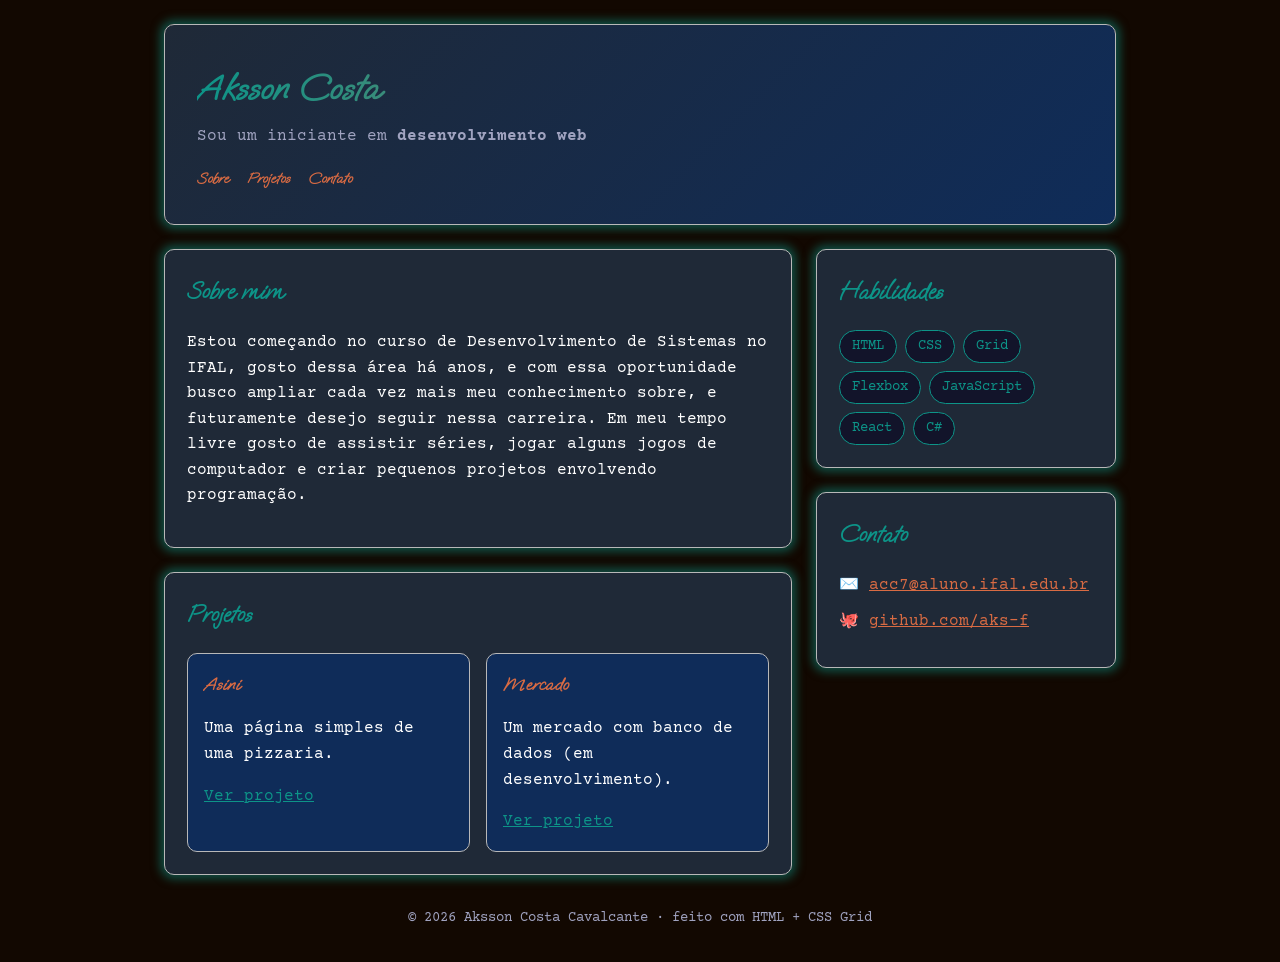
==== commit 63d650fe: "Fix HTML encoding issues in index.html" ====
--- a/index.html
+++ b/index.html
@@ -4,7 +4,7 @@
     <meta charset="UTF-8" />
     <meta name="viewport" content="width=device-width, initial-scale=1.0" />
     <title>Página Pessoal — Aksson Costa</title>
-    <link rel="stylesheet" href="/css/estilo.css" />
+    <link rel="stylesheet" href="./css/estilo.css" />
   </head>
 
   <body>
@@ -45,7 +45,7 @@
             </article>
             <article class="projeto">
               <h3 class="fonte-secundaria">Mercado</h3>
-              <p>Um mercado com banco de dados (em desenvolvimento)</p>
+              <p>Um mercado com banco de dados (em desenvolvimento).</p>
               <a href="https://mercado-em-js.onrender.com" target="_blank"
                 >Ver projeto</a
               >
